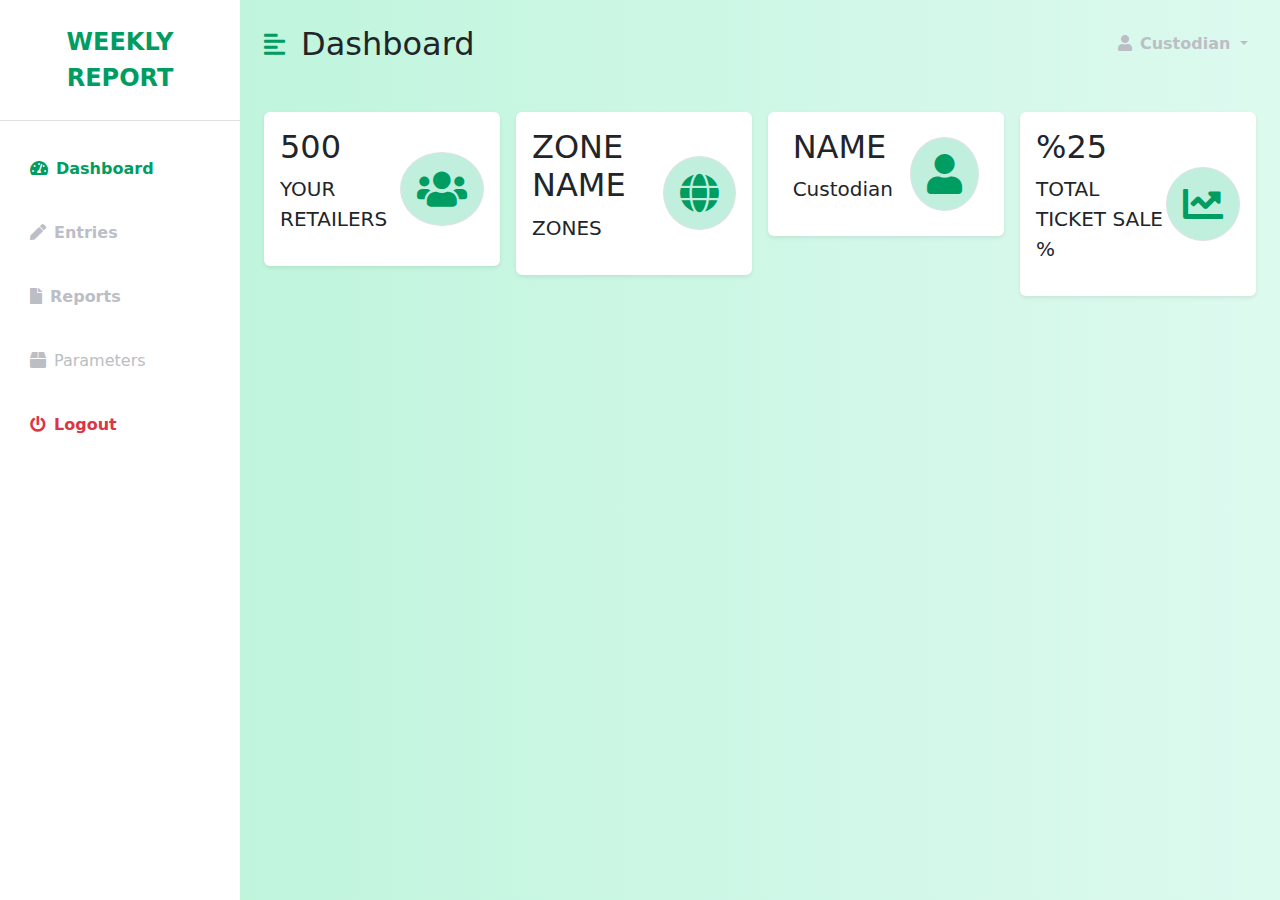
==== d.html @ b9b9df58 "Add files via upload" ====
<!DOCTYPE html>
<html lang="en">

<head>
    <meta charset="UTF-8" />
    <meta http-equiv="X-UA-Compatible" content="IE=edge" />
    <meta name="viewport" content="width=device-width, initial-scale=1.0" />
    <link href="https://cdn.jsdelivr.net/npm/bootstrap@5.0.0-beta3/dist/css/bootstrap.min.css" rel="stylesheet" />
    <link rel="stylesheet" href="https://cdnjs.cloudflare.com/ajax/libs/font-awesome/5.15.3/css/all.min.css" />
    <link rel="stylesheet" href="styles.css" />
    <title>Dashboard</title>
</head>

<body>
    <div class="d-flex" id="wrapper">
        <!-- Sidebar -->
        <div class="bg-white" id="sidebar-wrapper">
            <div class="sidebar-heading text-center py-4 primary-text fs-4 fw-bold text-uppercase border-bottom"><i
                    ></i>Weekly Report</div>
            <div class="list-group list-group-flush my-3">
                <a href="#" class="list-group-item list-group-item-action bg-transparent second-text active"><i
                        class="fas fa-tachometer-alt me-2"></i>Dashboard</a>
                <a href="e.html" class="list-group-item list-group-item-action bg-transparent second-text fw-bold"><i
                        class="fas fa-pen me-2"></i>Entries</a>
               
                <a href="r.html" class="list-group-item list-group-item-action bg-transparent second-text fw-bold"><i
                        class="fas fa-file me-2"></i>Reports</a>

                        <a href="p.html" class="list-group-item list-group-item-action bg-transparent second-text"><i
                        class="fas fa-box me-2"></i>Parameters</a>	


                <a href="#" class="list-group-item list-group-item-action bg-transparent text-danger fw-bold"><i
                        class="fas fa-power-off me-2"></i>Logout</a>
            </div>
        </div>
        <!-- /#sidebar-wrapper -->

        <!-- Page Content -->
        <div id="page-content-wrapper">
            <nav class="navbar navbar-expand-lg navbar-light bg-transparent py-4 px-4">
                <div class="d-flex align-items-center">
                    <i class="fas fa-align-left primary-text fs-4 me-3" id="menu-toggle"></i>
                    <h2 class="fs-2 m-0">Dashboard</h2>
                </div>

                <button class="navbar-toggler" type="button" data-bs-toggle="collapse"
                    data-bs-target="#navbarSupportedContent" aria-controls="navbarSupportedContent"
                    aria-expanded="false" aria-label="Toggle navigation">
                    <span class="navbar-toggler-icon"></span>
                </button>

                <div class="collapse navbar-collapse" id="navbarSupportedContent">
                    <ul class="navbar-nav ms-auto mb-2 mb-lg-0">
                        <li class="nav-item dropdown">
                            <a class="nav-link dropdown-toggle second-text fw-bold" href="#" id="navbarDropdown"
                                role="button" data-bs-toggle="dropdown" aria-expanded="false">
                                <i class="fas fa-user me-2"></i>Custodian
                            </a>
                            <ul class="dropdown-menu" aria-labelledby="navbarDropdown">
                                <li><a class="dropdown-item" href="#">Profile</a></li>
                                <li><a class="dropdown-item" href="#">Settings</a></li>
                                <li><a class="dropdown-item" href="#">Logout</a></li>
                            </ul>
                        </li>
                    </ul>
                </div>
            </nav>

            <div class="container-fluid px-4">
                <div class="row g-3 my-2">
                    <div class="col-md-3">
                        <div class="p-3 bg-white shadow-sm d-flex justify-content-around align-items-center rounded">
                            <div>
                                <h3 class="fs-2">500</h3>
                                <p class="fs-5">YOUR RETAILERS</p>
                            </div>
                            <i class="fas fa-users fs-1 primary-text border rounded-full secondary-bg p-3"></i>
                        </div>
                    </div>

                    <div class="col-md-3">
                        <div class="p-3 bg-white shadow-sm d-flex justify-content-around align-items-center rounded">
                            <div>
                                <h3 class="fs-2">ZONE NAME</h3>
                                <p class="fs-5">ZONES</p>
                            </div>
                            <i
                                class="fas fa-globe fs-1 primary-text border rounded-full secondary-bg p-3"></i>
                        </div>
                    </div>

                    <div class="col-md-3">
                        <div class="p-3 bg-white shadow-sm d-flex justify-content-around align-items-center rounded">
                            <div>
                                <h2 class="fs-2">NAME</h2>
                                <p class="fs-5">Custodian</p>
                            </div>
                            <i class="fas fa-user fs-1 primary-text border rounded-full secondary-bg p-3"></i>
                        </div>
                    </div>

                    <div class="col-md-3">
                        <div class="p-3 bg-white shadow-sm d-flex justify-content-around align-items-center rounded">
                            <div>
                                <h3 class="fs-2">%25</h3>
                                <p class="fs-5">TOTAL TICKET SALE %</p>
                            </div>
                            <i class="fas fa-chart-line fs-1 primary-text border rounded-full secondary-bg p-3"></i>
                        </div>
                    </div>
                </div>


    <!-- /#page-content-wrapper -->
    </div>

    <script src="https://cdn.jsdelivr.net/npm/bootstrap@5.0.0-beta3/dist/js/bootstrap.bundle.min.js"></script>
    <script>
        var el = document.getElementById("wrapper");
        var toggleButton = document.getElementById("menu-toggle");

        toggleButton.onclick = function () {
            el.classList.toggle("toggled");
        };
    </script>
</body>

</html>
---- styles.css ----
:root {
  --main-bg-color: #009d63;
  --main-text-color: #009d63;
  --second-text-color: #bbbec5;
  --second-bg-color: #c1efde;
}

.primary-text {
  color: var(--main-text-color);
}

.second-text {
  color: var(--second-text-color);
}

.primary-bg {
  background-color: var(--main-bg-color);
}

.secondary-bg {
  background-color: var(--second-bg-color);
}

.rounded-full {
  border-radius: 100%;
}
.submit-entries{
 position: relative;
 right:20%;
 left:80%;
 background: green;
 color: white;
 font-size: 1.5rem;
}
.submit-entries:hover{
  background: red;

}

#wrapper {
  overflow-x: auto;
  background-image: linear-gradient(
    to right,
    #baf3d7,
    #c2f5de,
    #cbf7e4,
    #d4f8ea,
    #ddfaef
  );
}

#sidebar-wrapper {
  min-height: 100vh;
  margin-left: -15rem;
  -webkit-transition: margin 0.25s ease-out;
  -moz-transition: margin 0.25s ease-out;
  -o-transition: margin 0.25s ease-out;
  transition: margin 0.25s ease-out;
}

#sidebar-wrapper .sidebar-heading {
  padding: 0.875rem 1.25rem;
  font-size: 1.2rem;
}

#sidebar-wrapper .list-group {
  width: 15rem;
}

#page-content-wrapper {
  min-width: 100vw;
}

#wrapper.toggled #sidebar-wrapper {
  margin-left: 0;
}

#menu-toggle {
  cursor: pointer;
}

.list-group-item {
  border: none;
  padding: 20px 30px;
}

.list-group-item.active {
  background-color: transparent;
  color: var(--main-text-color);
  font-weight: bold;
  border: none;
}

@media (min-width: 768px) {
  #sidebar-wrapper {
    margin-left: 0;
  }

  #page-content-wrapper {
    min-width: 0;
    width: 100%;
  }

  #wrapper.toggled #sidebar-wrapper {
    margin-left: -15rem;
  }
}
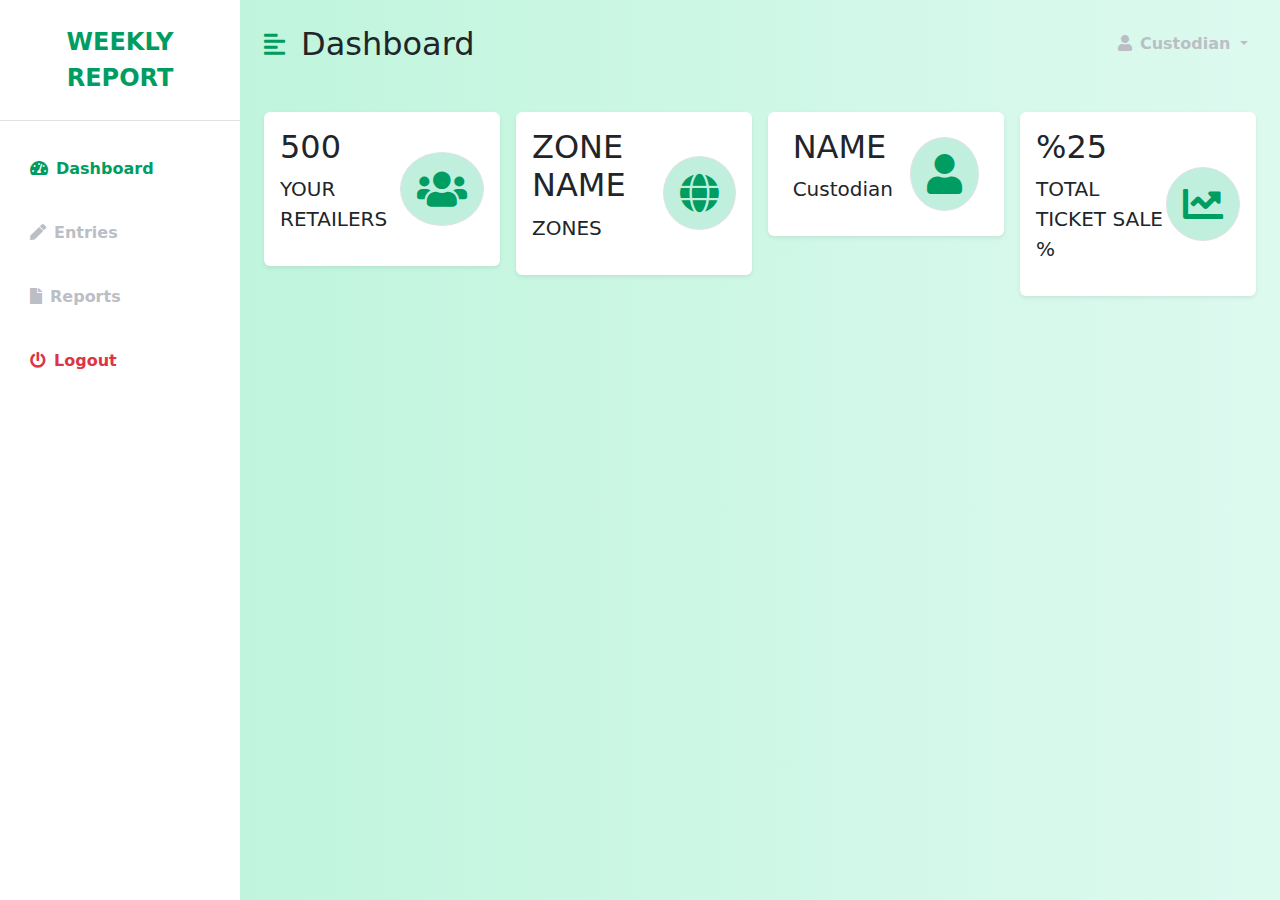
==== commit a2f6c7e4: "Update d.html" ====
--- a/d.html
+++ b/d.html
@@ -26,8 +26,7 @@
                 <a href="r.html" class="list-group-item list-group-item-action bg-transparent second-text fw-bold"><i
                         class="fas fa-file me-2"></i>Reports</a>
 
-                        <a href="p.html" class="list-group-item list-group-item-action bg-transparent second-text"><i
-                        class="fas fa-box me-2"></i>Parameters</a>	
+                       
 
 
                 <a href="#" class="list-group-item list-group-item-action bg-transparent text-danger fw-bold"><i
@@ -126,4 +125,4 @@
     </script>
 </body>
 
-</html>+</html>
--- a/styles.css
+++ b/styles.css
@@ -105,3 +105,29 @@
     margin-left: -15rem;
   }
 }
+.table-section{
+  padding: 0 3rem;
+
+}
+.table-section .repo{
+  justify-content: center;
+  display: flex;
+  padding: 1rem 0;
+ 
+ 
+}
+.table-section .repo .rt{
+  border: 1px solid black;
+  width: 100%;
+  
+  
+}
+.table-section .repo .rt th{
+  border: 1px solid black;
+  text-align: center;
+}
+.table-section .repo .rt td{
+  border: 1px solid black;
+  text-align: center;
+}
+
